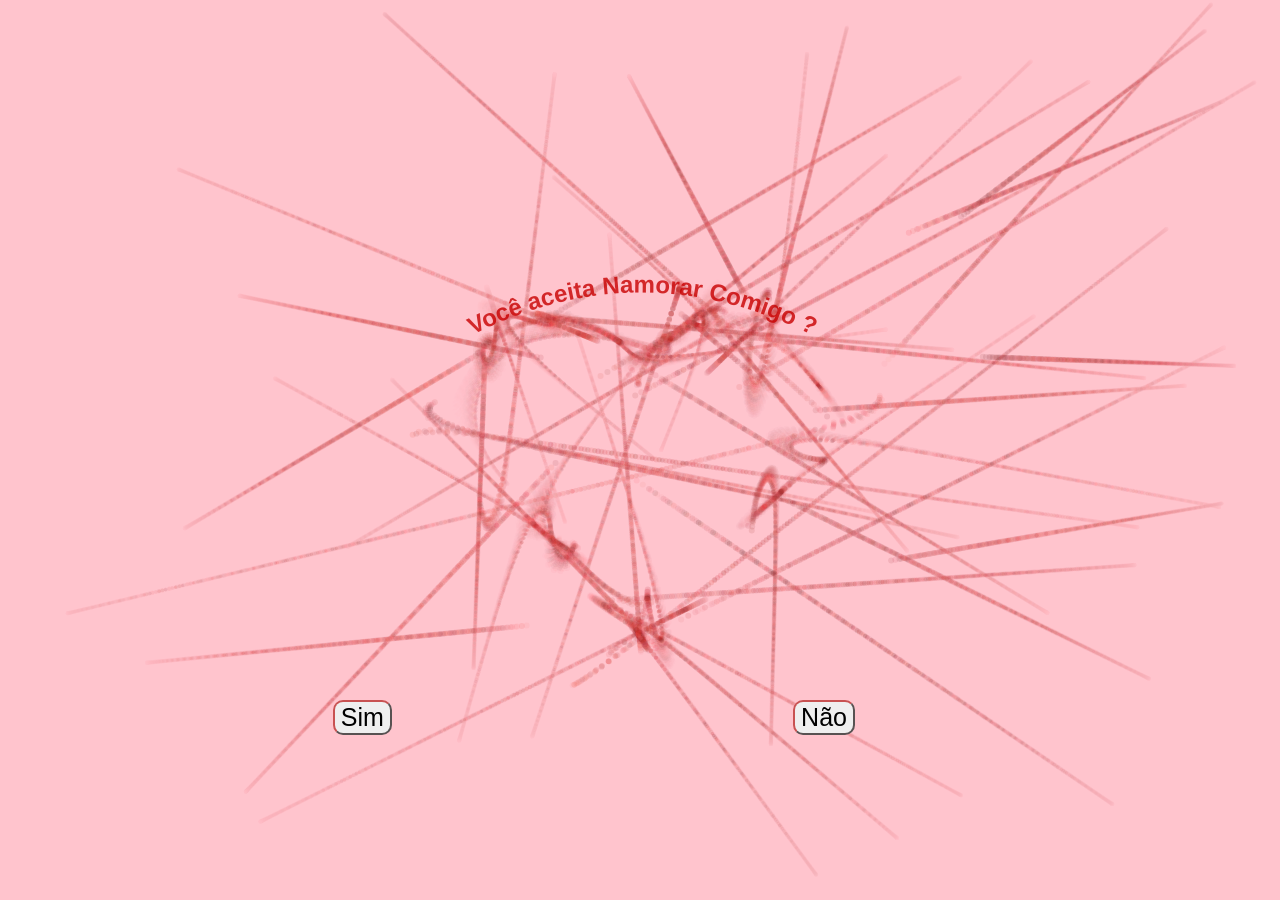
==== heart-particles-v2.html @ ae7906d9 "Add files via upload" ====
<!DOCTYPE html>
<html lang="en">
  <head>
    <meta charset="UTF-8">
    <meta name="viewport" content="width=device-width, initial-scale=1.0">
    <title>heart</title>
    <!-- credits to the writter "@tommyho" follow him on 👉 https://codepen.io/tommyho -->
    <style>
      @keyframes gradiente {
      0% { background-position: 0% 50%; }
      50% { background-position: 100% 50%; }
      100% { background-position: 0% 50%; }
    }
    button:hover {
      color: white;
      background-color: rgb(100, 0, 0);
    }
    button.sim {
      border-color: rgba(95, 0, 0, 0.658);
      font-family: Verdana, sans-serif;
      border-radius: 10px;
      font-size: 25px;
      position: relative;
      top: 700px;
      left: 26%;
      z-index: 100;
      align-items: center;
      justify-content: center;
    }
        button.não {
      border-color: rgba(95, 0, 0, 0.658);
      font-family: Verdana, sans-serif;
      border-radius: 10px;
      font-size: 25px;
      position: relative;
      top: 700px;
      left: 57%;
      z-index: 100;
      align-items: center;
      justify-content: center;
    }
       body {
        margin: 0;
        padding: 0;
        overflow: hidden;
        background-color: rgba(255, 192, 203, 0.1);
        font-family: "Archivo Black", sans-serif;
        color: white;
      }
      svg {
        cursor: default;
        position: fixed;
        top: 180px;
        left: 50%;
        transform: translateX(-50%);
        z-index: 5;
      }
      #c {
        position: fixed;
        top: 0;
        left: 0;
        width: 100%;
        height: 100%;
        z-index: 1;
      }

      .heart-outline {
        position: fixed;
        top: 50%;
        left: 50%;
        transform: translate(-50%, -50%);
        width: 360px;
        height: 320px;
        fill: none;
        stroke: rgba(255, 255, 255, 0.3);
        stroke-width: 2;
        pointer-events: none;
        z-index: 10;
      }

      #intro-controls {
        display: none;
      }

      #intro-controls h2 {
        display: none;
      }

      #intro-controls ul {
        display: none;
      }

      #intro-controls li {
        display: none;
      }

      #toggle-fullscreen {
        display: none;
        position: fixed;
        top: 20px;
        right: 20px;
        background: rgba(0, 0, 0, 0.7);
        color: white;
        border: none;
        padding: 10px;
        border-radius: 5px;
        cursor: pointer;
        z-index: 100;
        backdrop-filter: blur(5px);
      }

      @media (max-width: 600px) {
      }
    </style>
  </head>
  <body>
    <svg width="500" height="500">
  <defs>
    <path id="curva" d="M 55 170 Q 250 55 450 170" />
  </defs>
  <text font-size="24" fill="rgba(200, 0, 0, 0.8)" font-weight="bold">
    <textPath href="#curva" startOffset="50%" text-anchor="middle">
      Você aceita Namorar Comigo ?
    </textPath>
  </text>
</svg>

<button onclick="window.location.href='login.html'" class="sim">Sim</button>
<button id="não" class="não">Não</button>

    <canvas id="c"></canvas>

    <script>
      
      // Configuration
      const config = {
          particleCount: 60,
          speed: 2,
          colorScheme: 'red',
          mouseInfluence: 0,
          showHeartOutline: true,
          particleSize: 3
      };

      // Canvas setup
      const canvas = document.getElementById('c');
      const ctx = canvas.getContext('2d');
      let canvasWidth = canvas.width = window.innerWidth;
      let canvasHeight = canvas.height = window.innerHeight;

    // Animation state
    let trails = [];
    let heartPath = [];
    let mouseX = canvasWidth / 2;
    let mouseY = canvasHeight / 2;
    let mouseActive = false;
    let animationRunning = false;
    // Initialize heart path points (fixed formula)
    function initHeartPath() {
        heartPath = [];
        const PI2 = 6.28318; // 2*PI approximation
        const steps = Math.max(32, config.particleCount);
        
        for (let i = 0; i < steps; i++) {
            const t = (i / steps) * PI2;
            heartPath.push([
                canvasWidth/2 + 180 * Math.pow(Math.sin(t), 3),
                canvasHeight/2 + 10 * (-(15 * Math.cos(t) - 5 * Math.cos(2*t) - 2 * Math.cos(3*t) - Math.cos(4*t)))
            ]);
        }
    }

      // Initialize particles with proper bounds checking
      function initParticles() {
          trails = [];
          if (heartPath.length === 0) initHeartPath();

          for (let i = 0; i < config.particleCount; i++) {
              const particles = [];
              const x = Math.random() * canvasWidth;
              const y = Math.random() * canvasHeight;

              for (let k = 0; k < config.particleCount; k++) {
                  // Color generation
                  let hue, saturation = Math.random() * 40 + 60;
                  let brightness = Math.random() * 60 + 20;
                  
                  switch(config.colorScheme) {
                      case 'red': hue = Math.random() * 20 + 350; break;
                      case 'blue': hue = Math.random() * 20 + 200; break;
                      case 'green': hue = Math.random() * 20 + 100; break;
                      case 'monochrome': hue = 0; saturation = 0; break;
                      default: hue = i/config.particleCount * 360; // rainbow
                  }

                  particles.push({
                      x, y,
                      velX: 0, velY: 0,
                      radius: ((1 - k/config.particleCount) + 1) * config.particleSize/2,
                      speed: Math.random() + 1,
                      targetIndex: Math.floor(Math.random() * heartPath.length),
                      direction: i % 2 * 2 - 1,
                      friction: Math.random() * 0.2 + 0.7,
                      color: `hsla(${hue},${saturation}%,${brightness}%,0.1)`
                  });
              }
              trails.push(particles);
          }
      }

      // Render a single particle
      function renderParticle(particle) {
          ctx.fillStyle = particle.color;
          ctx.beginPath();
          ctx.arc(particle.x, particle.y, particle.radius, 0, Math.PI * 2);
          ctx.fill();
      }

      // Main animation loop with robust error handling
      function animationLoop() {
          if (!animationRunning) return; // Stop the animation if not running

          try {
              // Clear with trail effect
              ctx.fillStyle = "rgba(255, 192, 203, 0.1)";
              ctx.fillRect(0, 0, canvasWidth, canvasHeight);

              trails.forEach(trail => {
                  if (!trail || !trail.length) return;
                  
                  const leader = trail[0];
                  const target = heartPath[leader.targetIndex % heartPath.length];
                  if (!target) return;

                  // Mouse influence
                  if (mouseActive && config.mouseInfluence > 0) {
                      const dx = mouseX - leader.x;
                      const dy = mouseY - leader.y;
                      const dist = Math.sqrt(dx*dx + dy*dy);
                      
                      if (dist < 300) {
                          const force = (1 - dist/300) * (config.mouseInfluence/20);
                          leader.velX += dx/dist * force;
                          leader.velY += dy/dist * force;
                      }
                  }

                  // Move toward target
                  const dx = leader.x - target[0];
                  const dy = leader.y - target[1];
                  const dist = Math.sqrt(dx*dx + dy*dy);

                  if (dist < 10) {
                      if (Math.random() > 0.95) {
                          leader.targetIndex = Math.floor(Math.random() * heartPath.length);
                      } else {
                          if (Math.random() > 0.99) leader.direction *= -1;
                          leader.targetIndex += leader.direction;
                          leader.targetIndex = (leader.targetIndex + heartPath.length) % heartPath.length;
                      }
                  }

                  // Update physics
                  leader.velX += -dx/dist * leader.speed * config.speed;
                  leader.velY += -dy/dist * leader.speed * config.speed;
                  leader.x += leader.velX;
                  leader.y += leader.velY;
                  leader.velX *= leader.friction;
                  leader.velY *= leader.friction;

                  // Render trail
                  renderParticle(leader);
                  for (let k = 1; k < trail.length; k++) {
                      trail[k].x -= (trail[k].x - trail[k-1].x) * 0.7;
                      trail[k].y -= (trail[k].y - trail[k-1].y) * 0.7;
                      renderParticle(trail[k]);
                  }
              });
          } catch (error) {
              console.error("Animation error:", error);
          }

          requestAnimationFrame(animationLoop);
      }

      // Control handlers
      function setupControls() {
          // Mouse tracking
          document.addEventListener('mousemove', (e) => {
              mouseX = e.clientX;
              mouseY = e.clientY;
              mouseActive = true;
          });
          document.addEventListener('mouseleave', () => mouseActive = false);

          // Window resize
          window.addEventListener('resize', () => {
              canvasWidth = canvas.width = window.innerWidth;
              canvasHeight = canvas.height = window.innerHeight;
              initHeartPath();
          });
      }

      // Initialize everything
      function init() {
          animationRunning = true;
          setupControls();
          animationLoop();

          // Initialize everything
          initHeartPath();
          initParticles();
      }

      // Start the animation
      init();

          const botao = document.getElementById("não");

    botao.addEventListener("click", () => {
      botao.style.display = "none"; // faz o botão desaparecer
    });
    </script>
  </body>
</html>
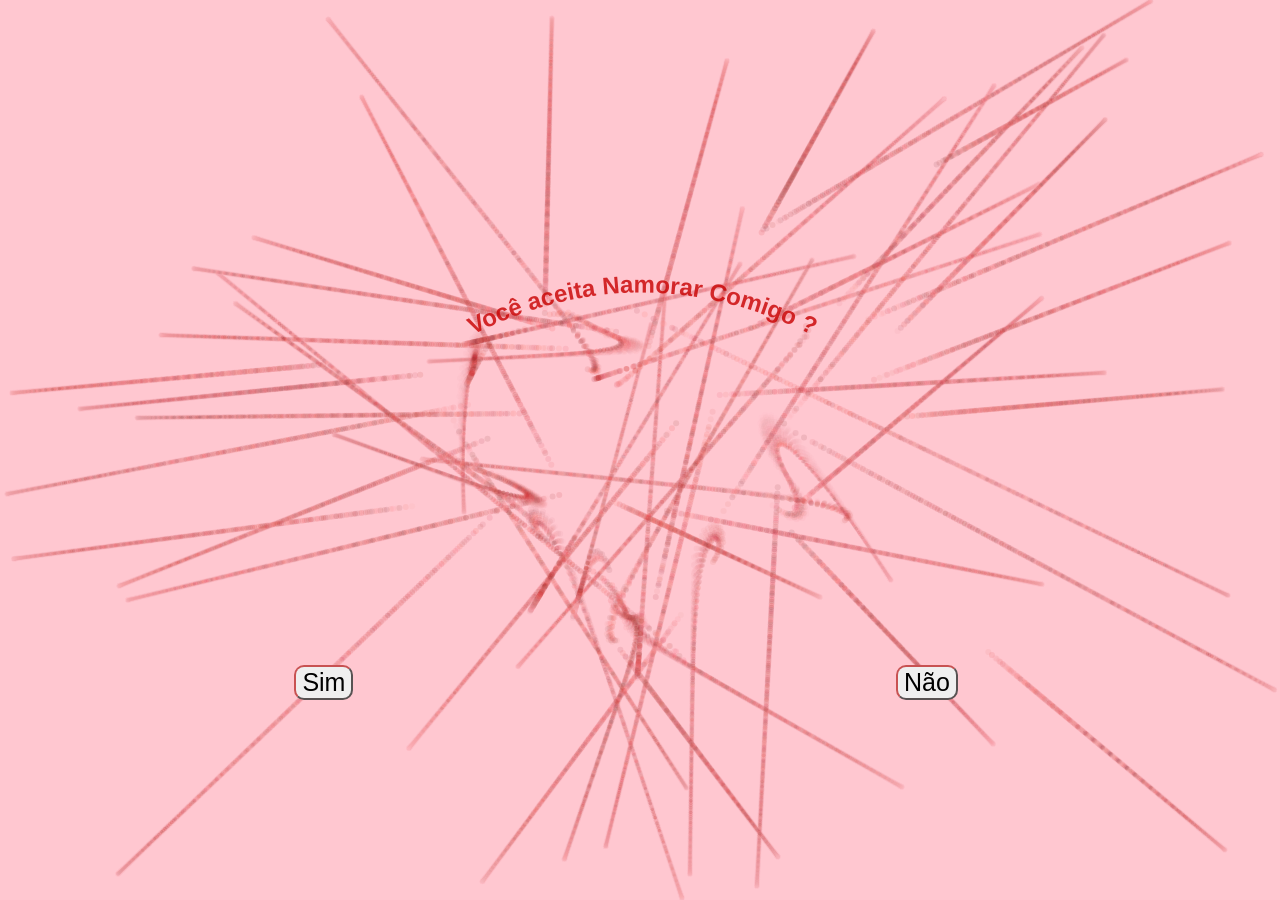
==== commit cbae5a50: "Add files via upload" ====
--- a/heart-particles-v2.html
+++ b/heart-particles-v2.html
@@ -4,7 +4,6 @@
     <meta charset="UTF-8">
     <meta name="viewport" content="width=device-width, initial-scale=1.0">
     <title>heart</title>
-    <!-- credits to the writter "@tommyho" follow him on 👉 https://codepen.io/tommyho -->
     <style>
       @keyframes gradiente {
       0% { background-position: 0% 50%; }
@@ -20,9 +19,9 @@
       font-family: Verdana, sans-serif;
       border-radius: 10px;
       font-size: 25px;
-      position: relative;
-      top: 700px;
-      left: 26%;
+      position: fixed;
+      bottom: 200px;
+      left: 23%;
       z-index: 100;
       align-items: center;
       justify-content: center;
@@ -32,9 +31,9 @@
       font-family: Verdana, sans-serif;
       border-radius: 10px;
       font-size: 25px;
-      position: relative;
-      top: 700px;
-      left: 57%;
+      position: fixed;
+      bottom: 200px;
+      left: 70%;
       z-index: 100;
       align-items: center;
       justify-content: center;
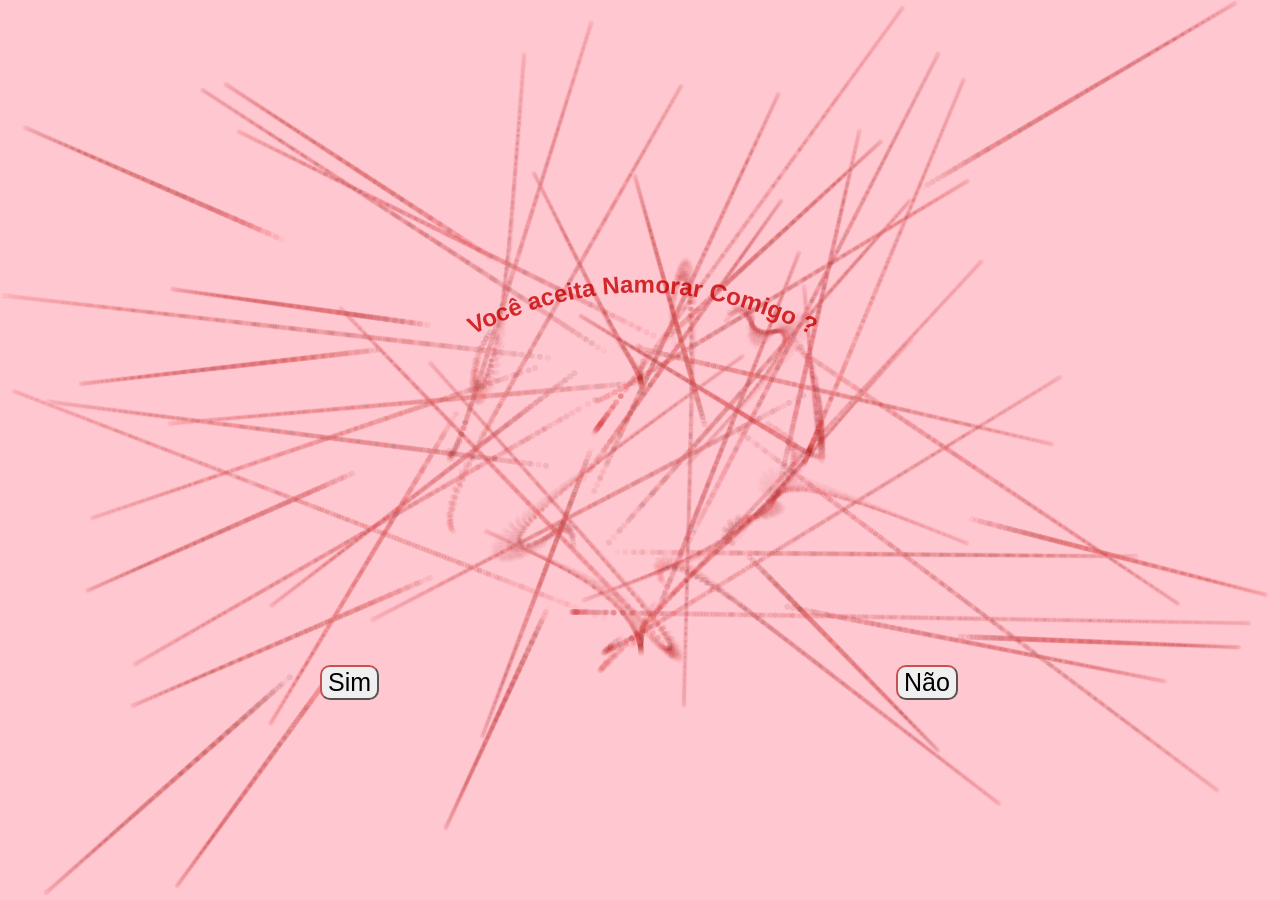
==== commit 99f0a372: "Add files via upload" ====
--- a/heart-particles-v2.html
+++ b/heart-particles-v2.html
@@ -19,9 +19,9 @@
       font-family: Verdana, sans-serif;
       border-radius: 10px;
       font-size: 25px;
-      position: fixed;
+      position: absolute;
       bottom: 200px;
-      left: 23%;
+      left: 25%;
       z-index: 100;
       align-items: center;
       justify-content: center;
@@ -31,7 +31,7 @@
       font-family: Verdana, sans-serif;
       border-radius: 10px;
       font-size: 25px;
-      position: fixed;
+      position: absolute;
       bottom: 200px;
       left: 70%;
       z-index: 100;
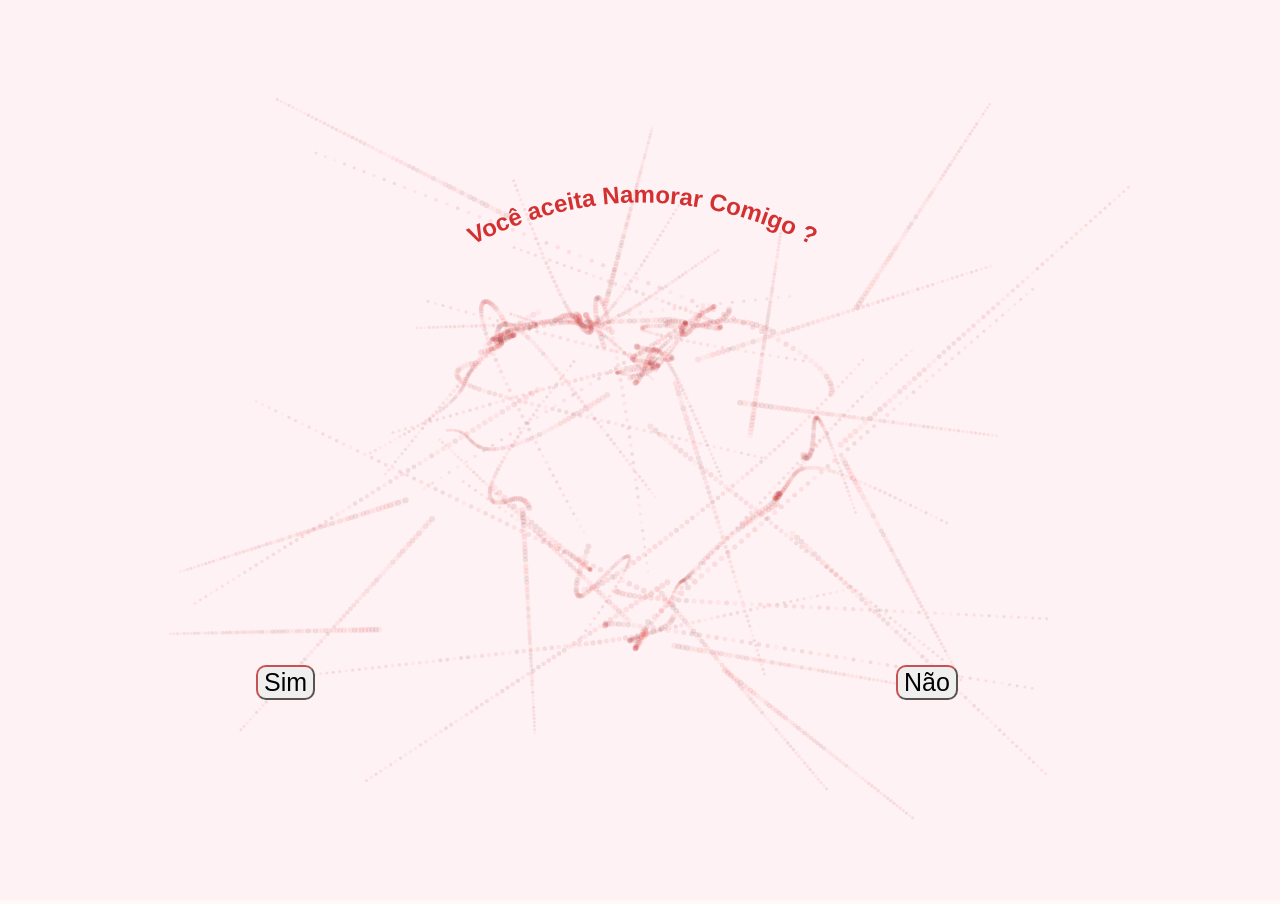
==== commit 75791eec: "Add files via upload" ====
--- a/heart-particles-v2.html
+++ b/heart-particles-v2.html
@@ -21,7 +21,7 @@
       font-size: 25px;
       position: absolute;
       bottom: 200px;
-      left: 25%;
+      left: 20%;
       z-index: 100;
       align-items: center;
       justify-content: center;
@@ -49,18 +49,10 @@
       svg {
         cursor: default;
         position: fixed;
-        top: 180px;
+        top: 10%;
         left: 50%;
         transform: translateX(-50%);
         z-index: 5;
-      }
-      #c {
-        position: fixed;
-        top: 0;
-        left: 0;
-        width: 100%;
-        height: 100%;
-        z-index: 1;
       }
 
       .heart-outline {
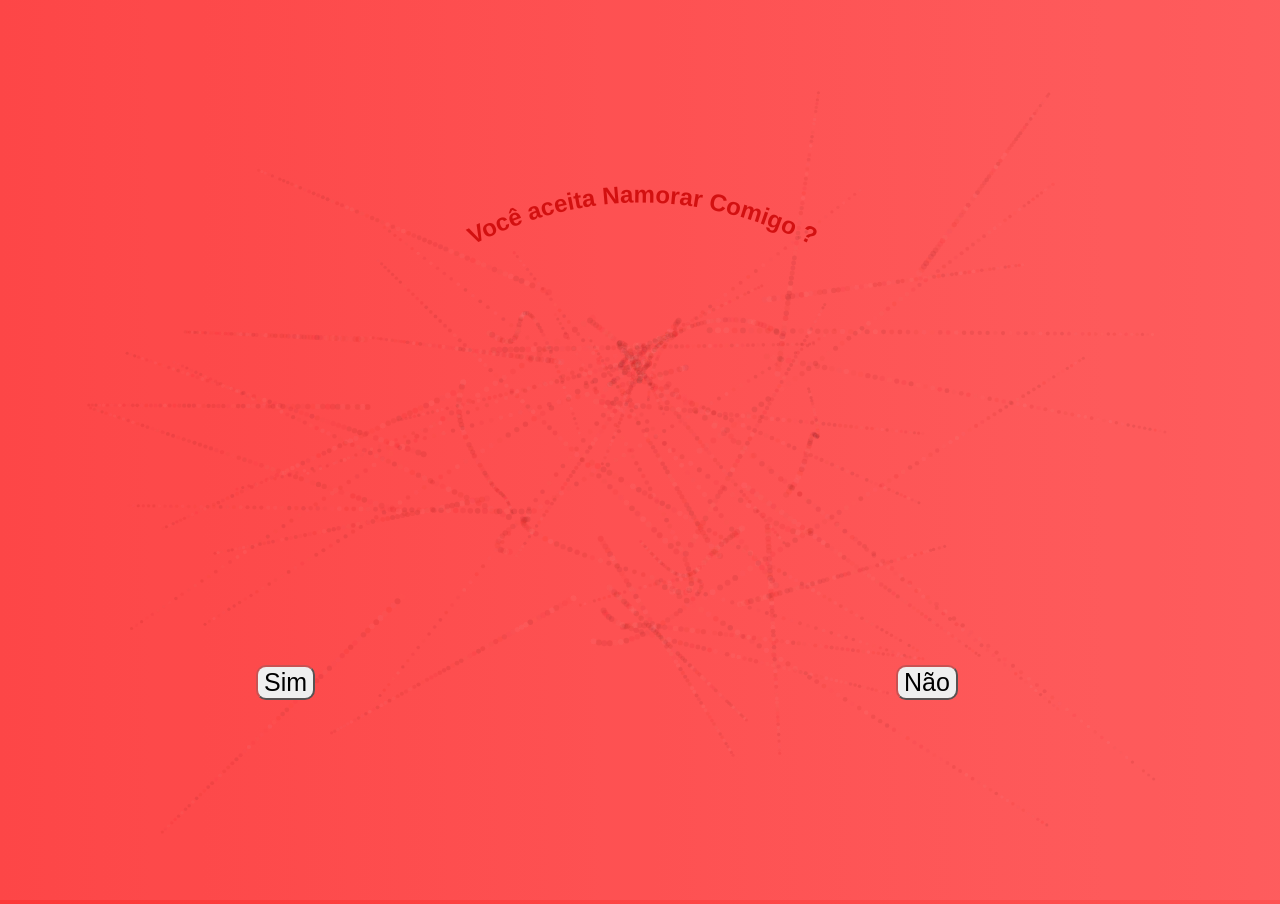
==== commit 47070255: "Add files via upload" ====
--- a/heart-particles-v2.html
+++ b/heart-particles-v2.html
@@ -42,7 +42,9 @@
         margin: 0;
         padding: 0;
         overflow: hidden;
-        background-color: rgba(255, 192, 203, 0.1);
+        background: linear-gradient(270deg, #fa2020, #ff6b6b, #fd3838);
+        animation: gradiente 15s ease infinite;
+        background-size: 400% 400%;
         font-family: "Archivo Black", sans-serif;
         color: white;
       }
@@ -116,7 +118,7 @@
   </text>
 </svg>
 
-<button onclick="window.location.href='login.html'" class="sim">Sim</button>
+<button onclick="window.location.href='index.html'" class="sim">Sim</button>
 <button id="não" class="não">Não</button>
 
     <canvas id="c"></canvas>
@@ -310,6 +312,7 @@
 
     botao.addEventListener("click", () => {
       botao.style.display = "none"; // faz o botão desaparecer
+      botao.style.animation = "fadeOut 1s forwards"; // animação de fade out
     });
     </script>
   </body>
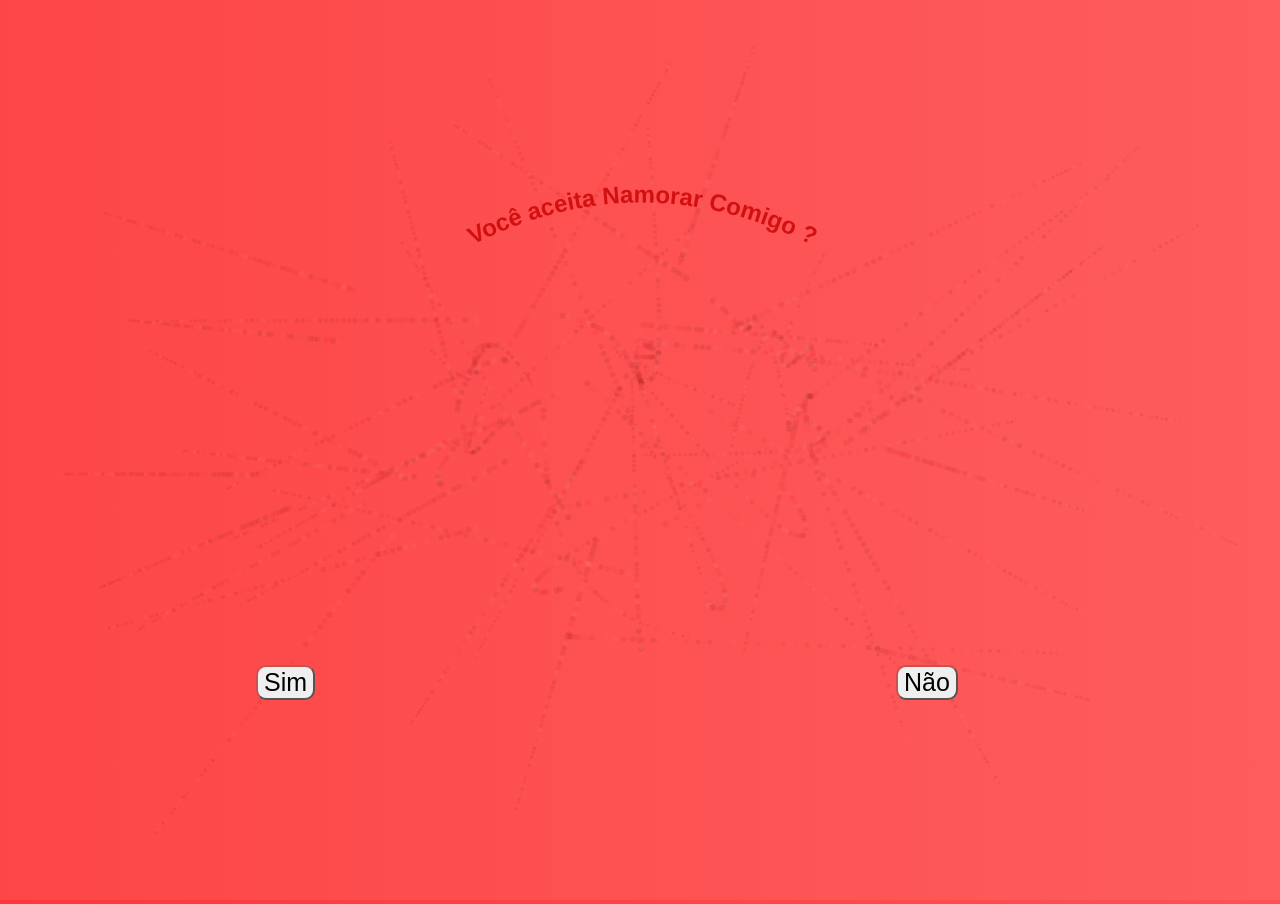
==== commit 0caa2ae6: "Add files via upload" ====
--- a/heart-particles-v2.html
+++ b/heart-particles-v2.html
@@ -26,7 +26,7 @@
       align-items: center;
       justify-content: center;
     }
-        button.não {
+      button.não {
       border-color: rgba(95, 0, 0, 0.658);
       font-family: Verdana, sans-serif;
       border-radius: 10px;
@@ -118,7 +118,7 @@
   </text>
 </svg>
 
-<button onclick="window.location.href='index.html'" class="sim">Sim</button>
+<button onclick="window.location.href='index-aliança.html'" class="sim">Sim</button>
 <button id="não" class="não">Não</button>
 
     <canvas id="c"></canvas>
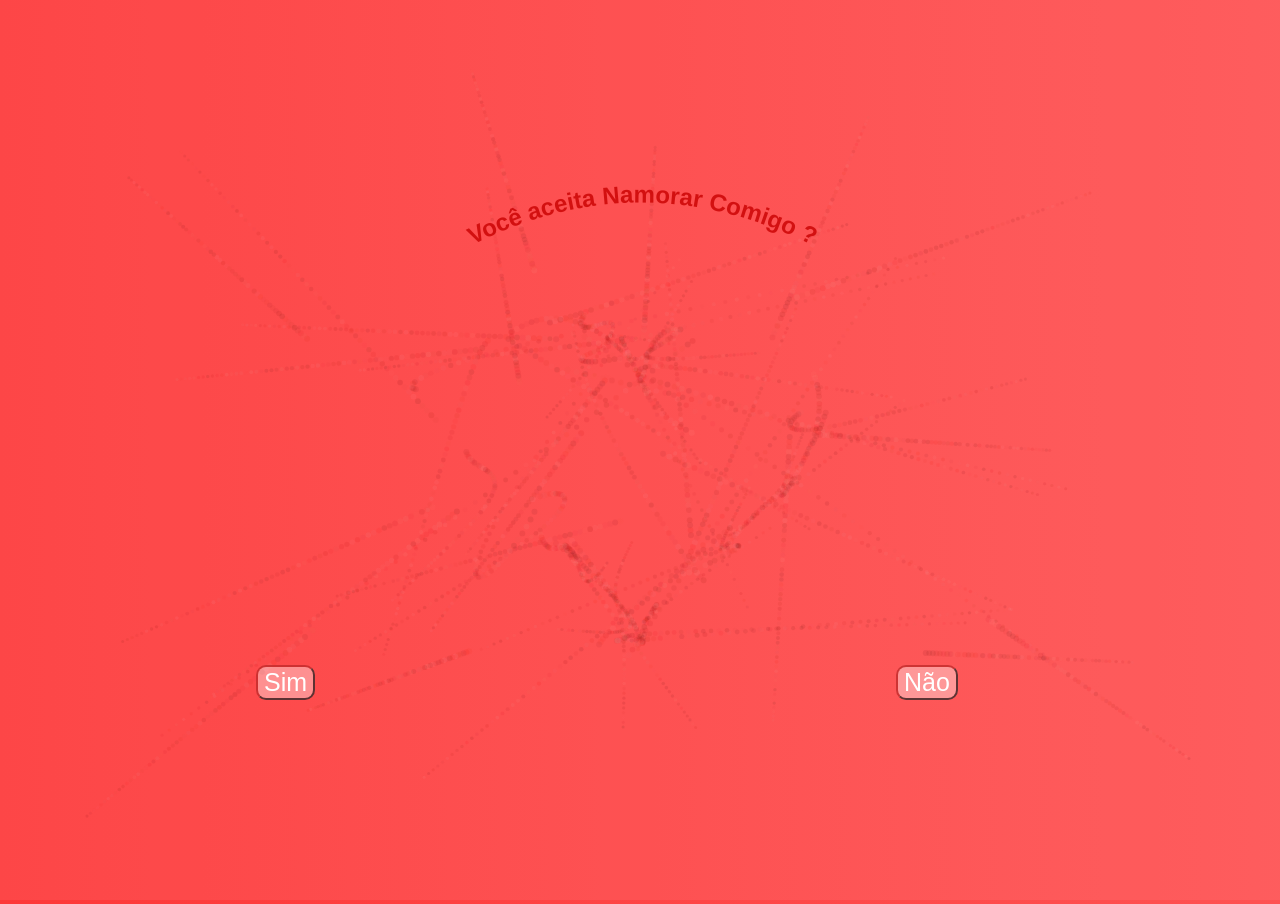
==== commit d4586410: "Add files via upload" ====
--- a/heart-particles-v2.html
+++ b/heart-particles-v2.html
@@ -10,11 +10,9 @@
       50% { background-position: 100% 50%; }
       100% { background-position: 0% 50%; }
     }
-    button:hover {
-      color: white;
-      background-color: rgb(100, 0, 0);
-    }
     button.sim {
+      background-color: rgba(255, 255, 255, 0.39);
+      color: rgb(255, 255, 255);
       border-color: rgba(95, 0, 0, 0.658);
       font-family: Verdana, sans-serif;
       border-radius: 10px;
@@ -27,6 +25,8 @@
       justify-content: center;
     }
       button.não {
+      background-color: rgba(255, 255, 255, 0.39);
+      color: rgb(255, 255, 255);
       border-color: rgba(95, 0, 0, 0.658);
       font-family: Verdana, sans-serif;
       border-radius: 10px;
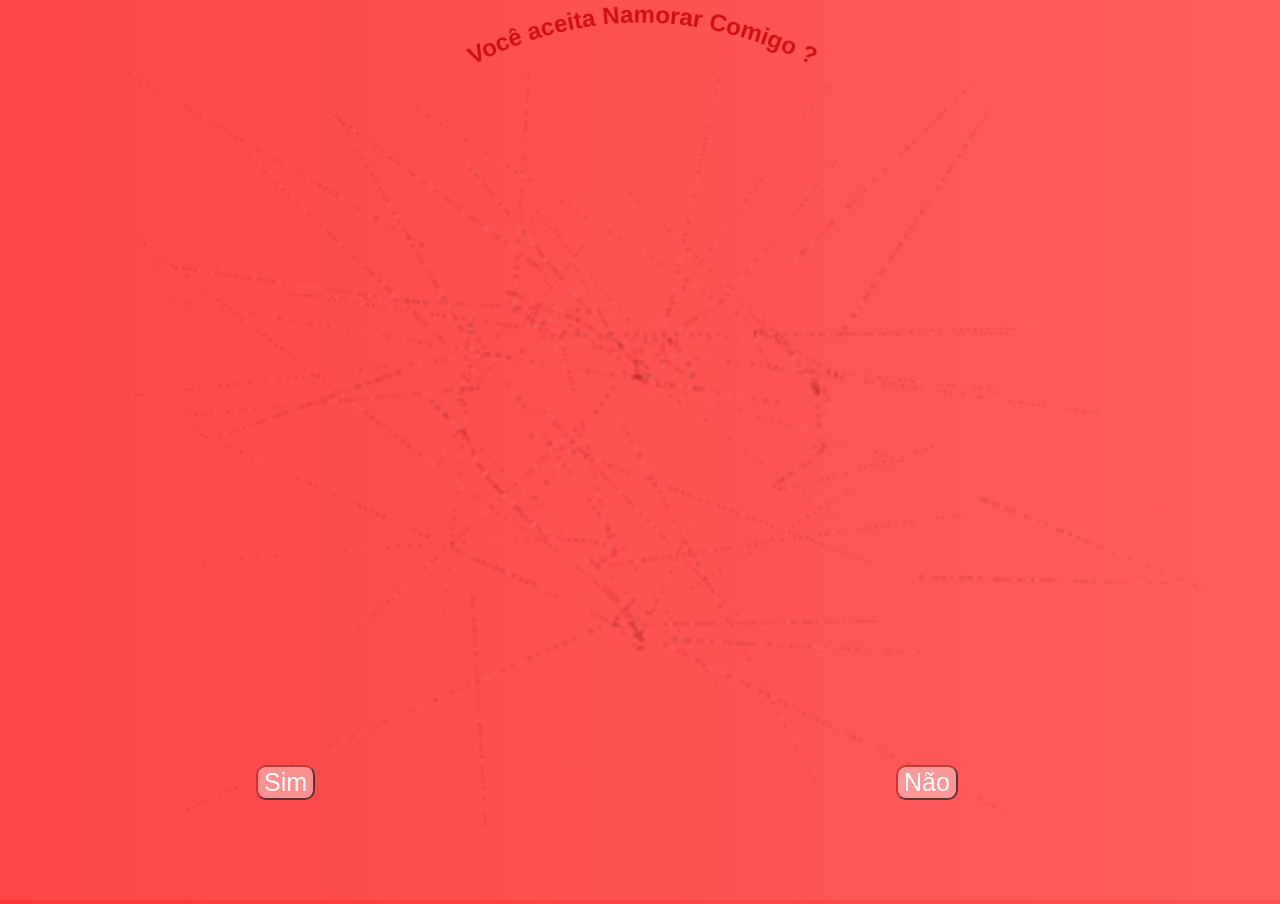
==== commit 6bcfbdaa: "Add files via upload" ====
--- a/heart-particles-v2.html
+++ b/heart-particles-v2.html
@@ -18,7 +18,7 @@
       border-radius: 10px;
       font-size: 25px;
       position: absolute;
-      bottom: 200px;
+      bottom: 100px;
       left: 20%;
       z-index: 100;
       align-items: center;
@@ -32,7 +32,7 @@
       border-radius: 10px;
       font-size: 25px;
       position: absolute;
-      bottom: 200px;
+      bottom: 100px;
       left: 70%;
       z-index: 100;
       align-items: center;
@@ -51,7 +51,7 @@
       svg {
         cursor: default;
         position: fixed;
-        top: 10%;
+        top: -10%;
         left: 50%;
         transform: translateX(-50%);
         z-index: 5;
